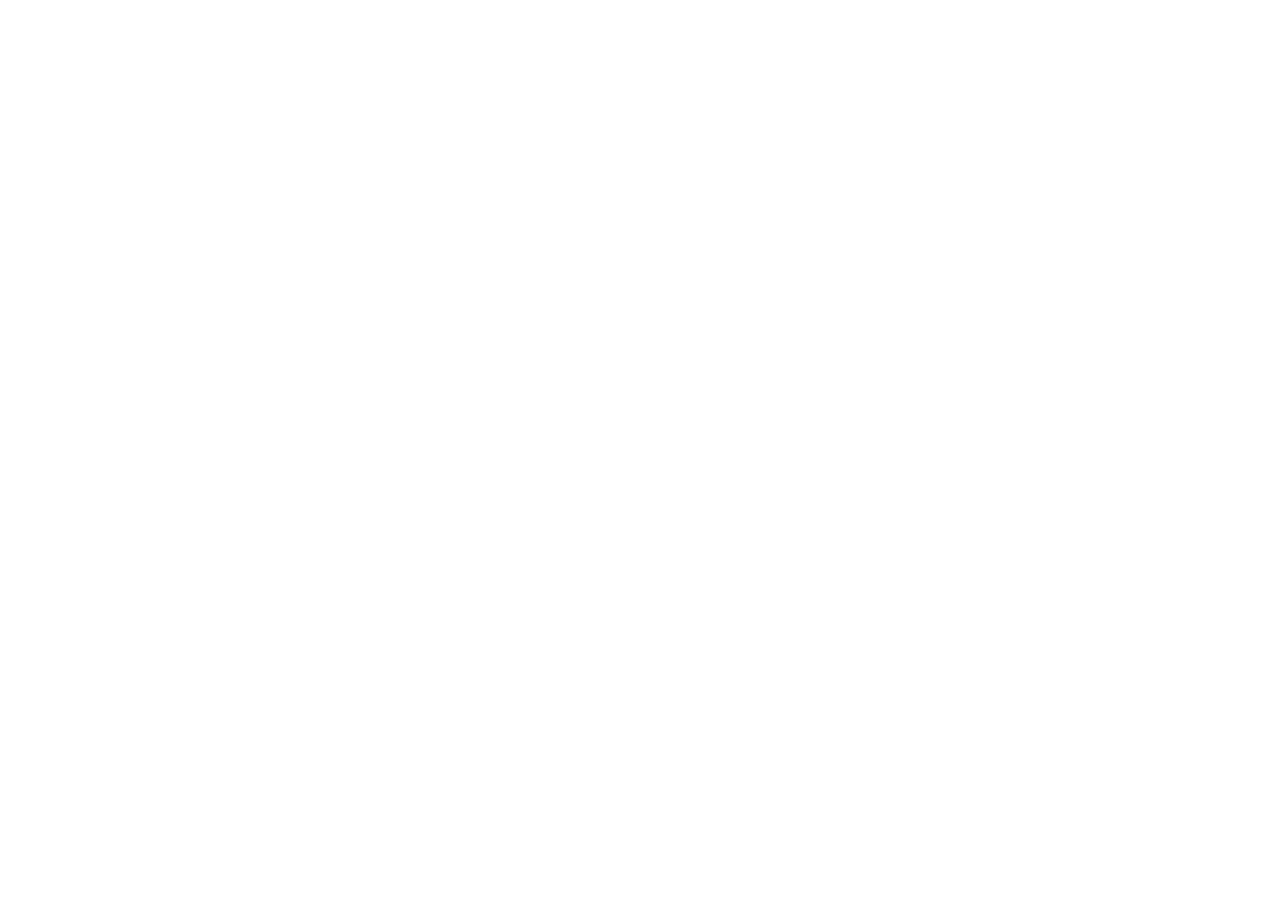
==== 01-quiz-game/index.html @ 03c2da58 "chore: initialize quiz game project" ====
<!doctype html>
<html lang="en">
  <head>
    <meta charset="UTF-8" />
    <meta name="viewport" content="width=device-width, initial-scale=1.0" />
    <title>Quiz Game</title>
    <link rel="stylesheet" href="style.css" />
  </head>
  <body>
    <script src="script.js"></script>
  </body>
</html>
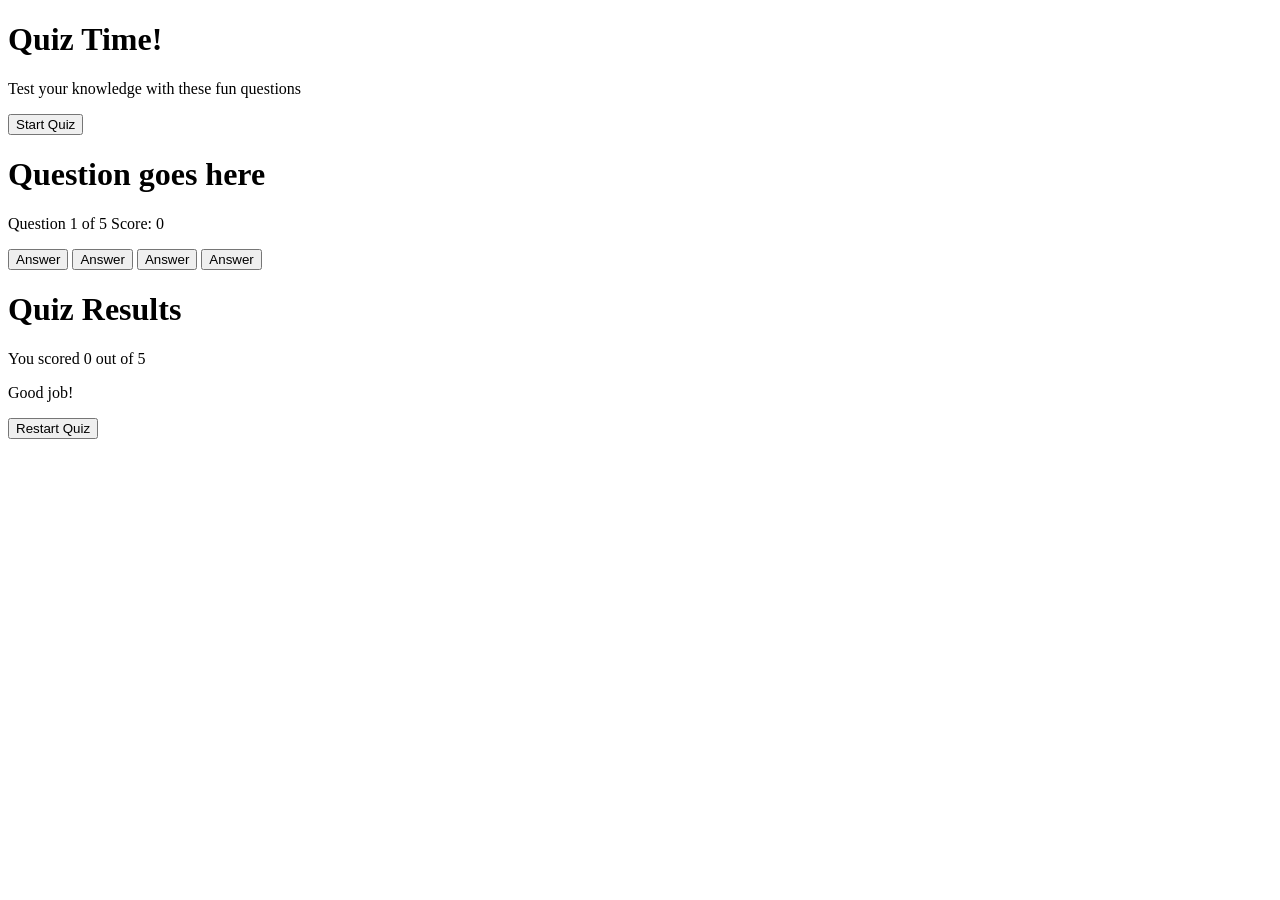
==== commit b55e636e: "feat: create quiz game page structure" ====
--- a/01-quiz-game/index.html
+++ b/01-quiz-game/index.html
@@ -7,6 +7,42 @@
     <link rel="stylesheet" href="style.css" />
   </head>
   <body>
+    <div class="container">
+      <!-- Start Screen -->
+      <div class="start-screen screen active">
+        <h1>Quiz Time!</h1>
+        <p>Test your knowledge with these fun questions</p>
+        <button class="start-btn">Start Quiz</button>
+      </div>
+      <!-- Quiz Screen -->
+      <div class="quiz-screen screen">
+        <div class="quiz-header">
+          <h1 class="question-text">Question goes here</h1>
+          <p class="quiz-info">
+            <span>Question <span class="current-question">1</span> of <span class="total-questions">5</span></span>
+            <span>Score: <span class="score">0</span></span>
+          </div>
+        </div>
+        <div class="answers-container">
+            <button class="answer-btn correct">Answer</button>
+            <button class="answer-btn incorrect">Answer</button>
+            <button class="answer-btn">Answer</button>
+            <button class="answer-btn">Answer</button>
+        </div>
+        <div class="progress-bar">
+          <div class="progress"></div>
+        </div>
+      </div>
+      <!-- Result Screen -->
+      <div class="result-screen screen">
+        <h1>Quiz Results</h1>
+        <div class="result-info">
+            <p>You scored <span class="final-score">0</span> out of <span class="max-score">5</span></p>
+            <p class="result-message">Good job!</p>
+        </div>
+        <button class="restart-quiz">Restart Quiz</button>
+      </div>
+    </div>
     <script src="script.js"></script>
   </body>
 </html>
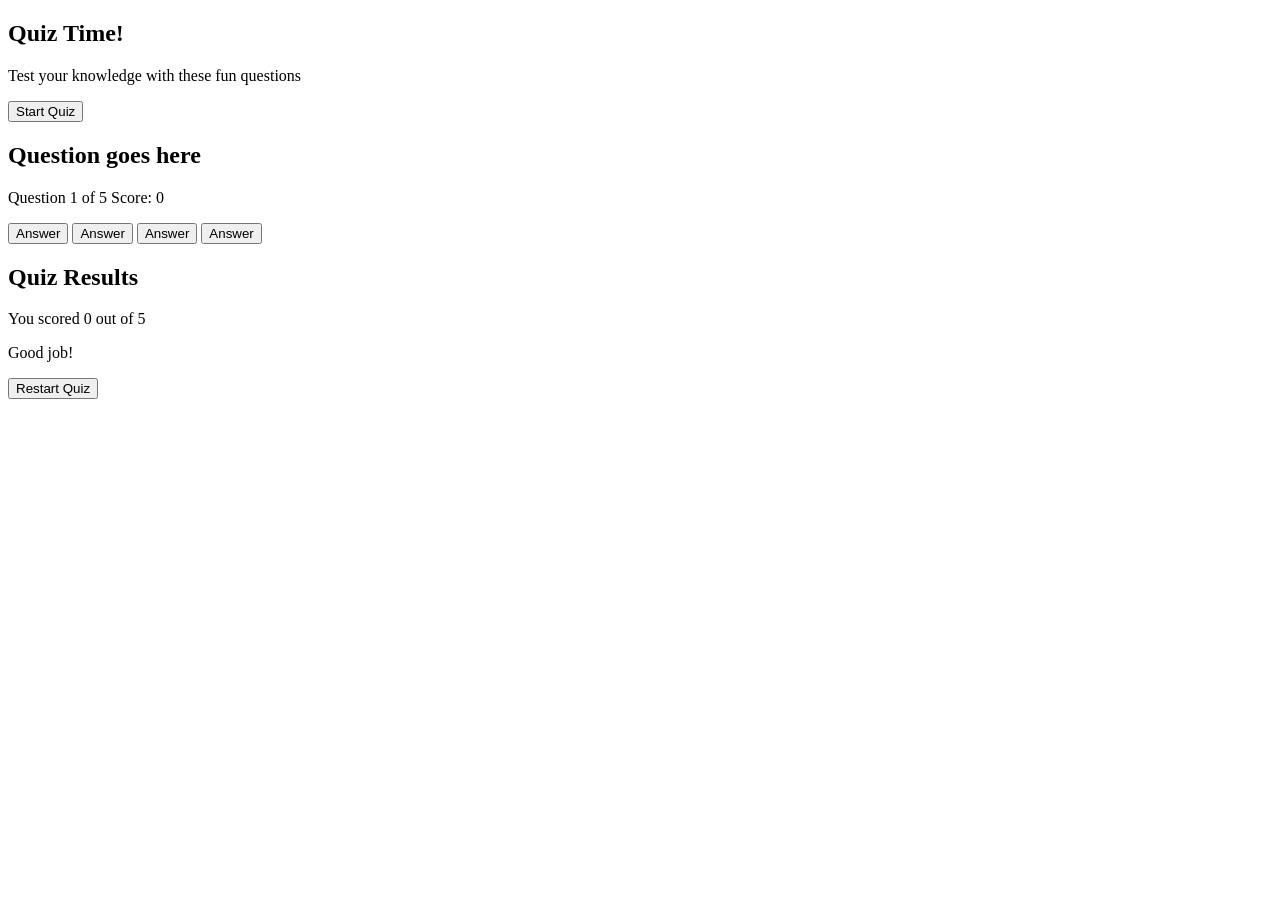
==== commit acf5063e: "refactor: improve quiz HTML structure" ====
--- a/01-quiz-game/index.html
+++ b/01-quiz-game/index.html
@@ -7,42 +7,56 @@
     <link rel="stylesheet" href="style.css" />
   </head>
   <body>
-    <div class="container">
+    <main class="container">
       <!-- Start Screen -->
-      <div class="start-screen screen active">
-        <h1>Quiz Time!</h1>
+      <section class="start-screen screen active" aria-labelledby="start-title">
+        <h1 id="start-title">Quiz Time!</h1>
         <p>Test your knowledge with these fun questions</p>
-        <button class="start-btn">Start Quiz</button>
-      </div>
+        <button type="button" class="start-btn">Start Quiz</button>
+      </section>
       <!-- Quiz Screen -->
-      <div class="quiz-screen screen">
-        <div class="quiz-header">
-          <h1 class="question-text">Question goes here</h1>
+      <section class="quiz-screen screen" aria-labelledby="question-text">
+        <header class="quiz-header">
+          <h1 id="question-text" aria-live="polite">Question goes here</h1>
           <p class="quiz-info">
-            <span>Question <span class="current-question">1</span> of <span class="total-questions">5</span></span>
+            <span
+              >Question <span class="current-question">1</span> of
+              <span class="total-questions">5</span></span
+            >
             <span>Score: <span class="score">0</span></span>
-          </div>
+          </p>
+        </header>
+
+        <div class="answers-container">
+          <button class="answer-btn correct">Answer</button>
+          <button class="answer-btn incorrect">Answer</button>
+          <button class="answer-btn">Answer</button>
+          <button class="answer-btn">Answer</button>
         </div>
-        <div class="answers-container">
-            <button class="answer-btn correct">Answer</button>
-            <button class="answer-btn incorrect">Answer</button>
-            <button class="answer-btn">Answer</button>
-            <button class="answer-btn">Answer</button>
-        </div>
-        <div class="progress-bar">
+        <div
+          class="progress-bar"
+          role="progressbar"
+          aria-label="Quiz progress"
+          aria-valuemin="0"
+          aria-valuemax="100"
+          aria-valuenow="0"
+        >
           <div class="progress"></div>
         </div>
-      </div>
+      </section>
       <!-- Result Screen -->
-      <div class="result-screen screen">
-        <h1>Quiz Results</h1>
+      <section class="result-screen screen" aria-labelledby="result-title">
+        <h1 id="result-title">Quiz Results</h1>
         <div class="result-info">
-            <p>You scored <span class="final-score">0</span> out of <span class="max-score">5</span></p>
-            <p class="result-message">Good job!</p>
+          <p>
+            You scored <span class="final-score">0</span> out of
+            <span class="max-score">5</span>
+          </p>
+          <p class="result-message" aria-live="polite">Good job!</p>
         </div>
-        <button class="restart-quiz">Restart Quiz</button>
-      </div>
-    </div>
+        <button type="button" class="restart-quiz">Restart Quiz</button>
+      </section>
+    </main>
     <script src="script.js"></script>
   </body>
 </html>
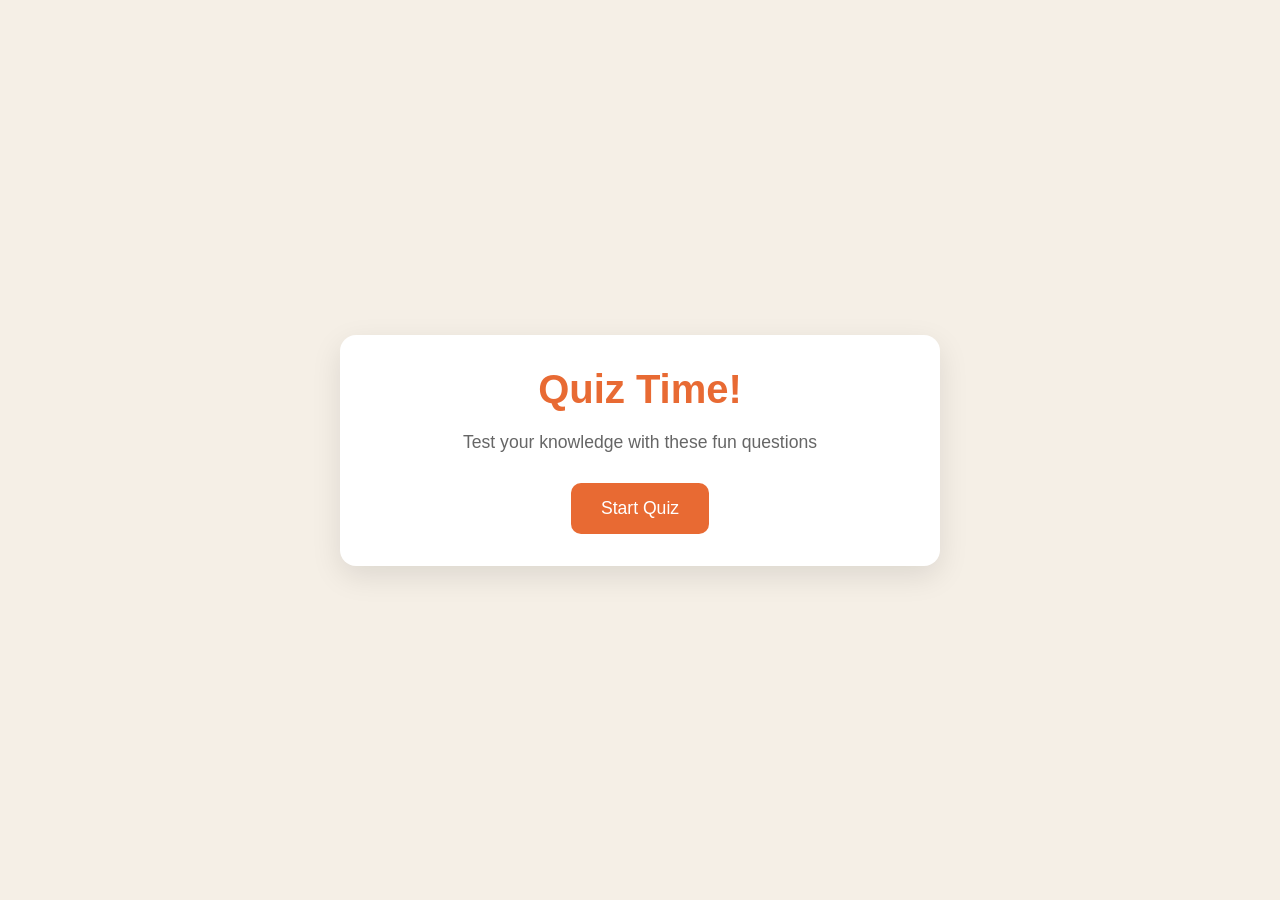
==== commit bb6e7d5a: "feat: implement quiz game logic" ====
--- a/01-quiz-game/index.html
+++ b/01-quiz-game/index.html
@@ -54,7 +54,7 @@
           </p>
           <p class="result-message" aria-live="polite">Good job!</p>
         </div>
-        <button type="button" class="restart-quiz">Restart Quiz</button>
+        <button type="button" class="restart-btn">Restart Quiz</button>
       </section>
     </main>
     <script src="script.js"></script>
--- a/01-quiz-game/style.css
+++ b/01-quiz-game/style.css
@@ -0,0 +1,225 @@
+/* ---------- Base ---------- */
+
+*,
+*::after,
+*::before {
+  box-sizing: border-box;
+}
+
+html {
+  font-family: "Gill Sans", "Gill Sans MT", Calibri, "Trebuchet MS", sans-serif;
+}
+
+body {
+  min-height: 100vh;
+  margin: 0;
+  padding: 1rem;
+
+  display: grid;
+  place-items: center;
+
+  background-color: #f5efe6;
+}
+
+/* ---------- Layout ---------- */
+
+.container {
+  position: relative;
+
+  width: min(100%, 600px);
+
+  overflow: hidden;
+
+  background-color: #fff;
+  border-radius: 1rem;
+  box-shadow: 0 10px 30px rgb(0 0 0 / 10%);
+}
+
+.screen {
+  display: none;
+  padding: 2rem;
+  text-align: center;
+}
+
+.screen.active {
+  display: block;
+}
+
+/* ---------- Start Screen ---------- */
+
+.start-screen h1 {
+  margin: 0 0 20px;
+  color: #e86a33;
+  font-size: 2.5rem;
+}
+
+.start-screen p {
+  margin: 0 0 30px;
+  color: #666;
+  font-size: 1.1rem;
+}
+
+/* ---------- Quiz ---------- */
+
+.quiz-header {
+  margin-bottom: 1rem;
+}
+
+#question-text {
+  margin: 0 0 1rem;
+
+  color: #333;
+  font-size: 1.5rem;
+  line-height: 1.4;
+}
+
+.quiz-info {
+  display: flex;
+  justify-content: space-between;
+
+  margin-bottom: 10px;
+
+  color: #666;
+}
+
+.quiz-info span {
+  margin: 0;
+}
+
+.answers-container {
+  display: flex;
+  flex-direction: column;
+  gap: 10px;
+  margin-bottom: 25px;
+}
+
+.answer-btn {
+  width: 100%;
+
+  padding: 1rem;
+
+  border: 2px solid #eadbc8;
+  border-radius: 10px;
+
+  background-color: #f8f0e5;
+  color: #333;
+
+  cursor: pointer;
+  text-align: left;
+
+  transition:
+    background-color 0.3s ease,
+    border-color 0.3s ease;
+}
+
+.answer-btn:hover {
+  background-color: #eadbc8;
+  border-color: #dac0ae;
+}
+
+.answer-btn.correct {
+  background-color: #e6fff0;
+  border-color: #a3f0c4;
+  color: #28a745;
+}
+
+.answer-btn.incorrect {
+  background-color: #fff0f0;
+  border-color: #ffbdbd;
+  color: #dc3545;
+}
+
+.progress-bar {
+  height: 10px;
+  margin-top: 20px;
+
+  overflow: hidden;
+
+  background-color: #f8f0e5;
+  border-radius: 5px;
+}
+
+.progress {
+  width: 0;
+  height: 100%;
+
+  background-color: #e86a33;
+
+  transition: width 0.3s ease;
+}
+
+/* ---------- Result Screen ---------- */
+
+.result-screen h1 {
+  margin: 0 0 30px;
+  color: #e86a33;
+}
+
+.result-info {
+  margin-bottom: 30px;
+  padding: 20px;
+
+  background-color: #f8f0e5;
+  border-radius: 10px;
+}
+
+.result-info p:first-of-type {
+  margin: 0 0 1rem;
+
+  color: #333;
+  font-size: 1.2rem;
+}
+
+.result-message {
+  color: #e86a33;
+  font-size: 1.5rem;
+  font-weight: 600;
+}
+
+/* ---------- Buttons ---------- */
+
+button {
+  padding: 15px 30px;
+
+  border: 0;
+  border-radius: 10px;
+
+  background-color: #e86a33;
+  color: #fff;
+
+  font: inherit;
+  font-size: 1.1rem;
+
+  cursor: pointer;
+
+  transition: background-color 0.3s ease;
+}
+
+button:hover {
+  background-color: #d45b28;
+}
+
+/* ---------- Responsive ---------- */
+
+@media (max-width: 500px) {
+  .screen {
+    padding: 1rem;
+  }
+
+  .start-screen h1 {
+    font-size: 2rem;
+  }
+
+  #question-text {
+    font-size: 1.3rem;
+  }
+
+  .answer-btn {
+    padding: 12px;
+  }
+
+  button {
+    padding: 12px 25px;
+    font-size: 1rem;
+  }
+}
